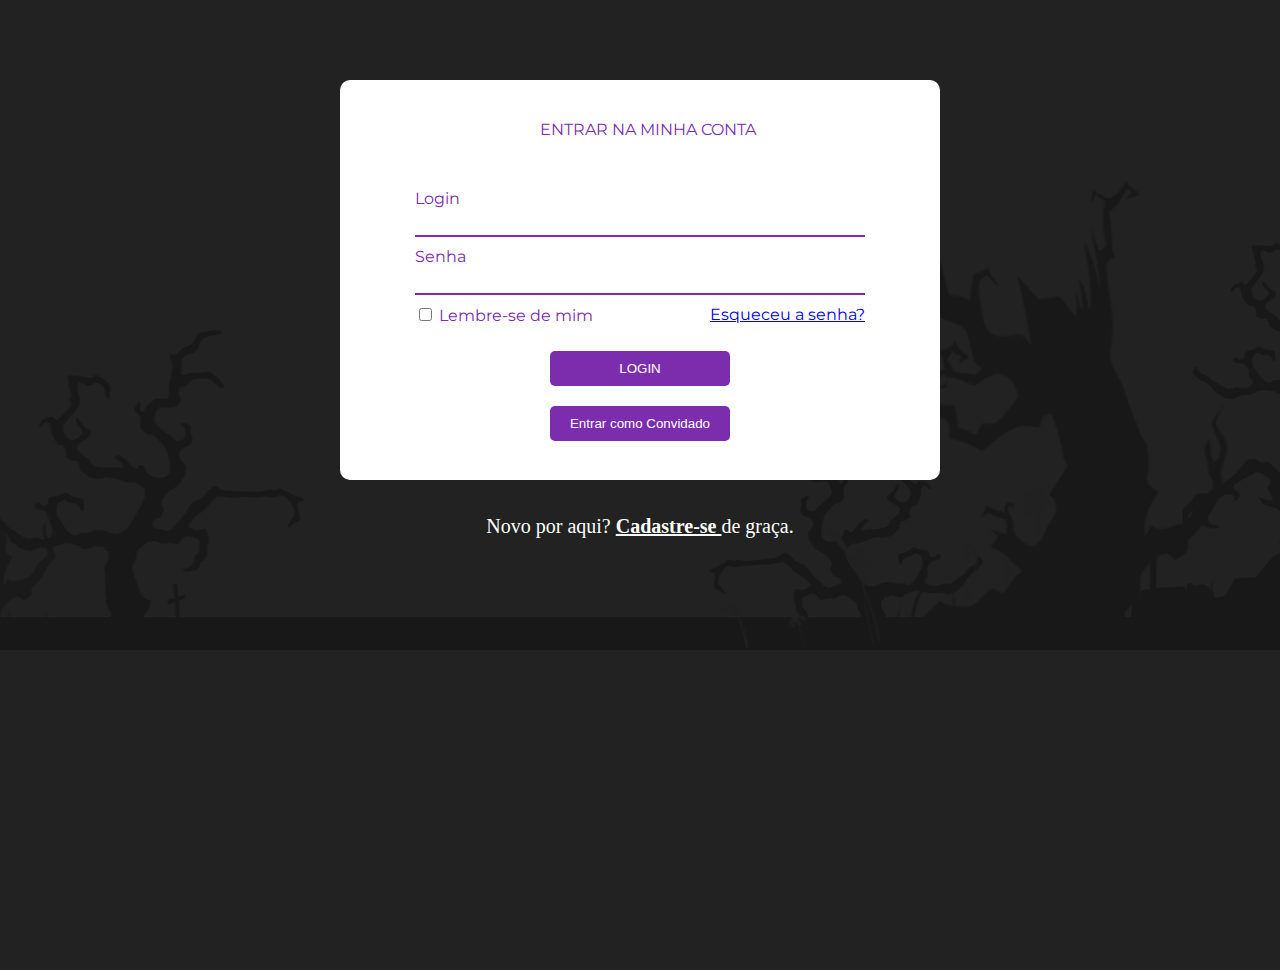
==== AlteracaoSkins/AlteracaoSkins.html @ 25cbc479 "Guarda-rotas" ====
<!DOCTYPE html>
<html lang="en">

<head>
  <meta charset="UTF-8">
  <meta name="viewport" content="width=device-width,initial-scale=1.0">
  <title>Zhang - Alteração de Skins</title>
  <link rel="stylesheet" href="./AlteracaoSkins.css">
  <link rel="stylesheet" href="https://cdnjs.cloudflare.com/ajax/libs/font-awesome/4.7.0/css/font-awesome.min.css">
  <script type="text/javascript" src="./../Shared/Shared.js"></script>
  <link type="text/css" href="./../Shared/Shared.css" rel="stylesheet" />

</head>
<body>
  <script src="./AlteracaoSkins.js" defer></script>
  <script>areaLogada()</script>
  <div id="menu"></div>

  <div class="container-skin">
    <main id="main">
      <div id="showCase" class="showCase">
        <nav id="filterNav"class="nav">
        <li><h5 id="allFilter">ALL <i class="fa fa-th-large"></i></h5></li>
          <li><h5 id="1to20Filter">1 - 20</h5></li>
          <li><h5 id="21to50Filter">21 - 50</h5></li>
          <li><h5 id="51to75Filter">51 - 75</h5></li>
          <li><h5 id="76t0100Filter">76 - 100</h5></li>
          <li><h5 id="vipFilter">VIP <i class="fa fa-star chequed"></i></h5></li>
        </nav>
        <div id="cardBoard" class="cardBoard"></div>
      </div>
      <div id="changingRoom" class="changingRoom">
        <canvas id="canvas"></canvas>
      </div>
    </main>
  </div>
</body>
</html>
---- AlteracaoSkins/AlteracaoSkins.css ----
@import url('https://fonts.gloogleapis.com/css2?family=Poppings:wght@200;400;600&display=swap');

body{
    margin: 0;
}
.container-skin { 
    box-sizing: border-box;
    font-family: "Poppins", sans-serif;
    margin: 0;
    background-color: #222;
    height: 100vh;
    width: 100vw;
}

header {    
    color: white;
}

main {
    display: flex;
    align-items: center;
    justify-content: center;
    background-color: #522365 ;
    width: 100%;
    height: 89.5%;
}

.nav-bar {
    display: flex;
    align-items: center;
    justify-content: space-between;
    color: white;   
}

.nav-bar h1 {
    padding-left: 8rem;
}

.nav-links {
    display: flex;
    list-style: none;
}

.nav-links li {
    padding-right: 8rem;
    padding-left: 1.2rem;
    font-size: 1.2 rem;
    border-left: 3px solid #522365;
}

.skin {
    background-color: #713897 ;
    border-radius: 3px;
    box-shadow: 0 4px 5px rgba(0, 0, 0, 0.2);
    margin: 0.5rem 0.5rem;    
    overflow: hidden;
    width: 150px;
    height: 200px;
}

.skin:hover {
    border: 3px solid #9E32E6; 
    cursor: pointer;
}

.skinSelected {
    border: 3px solid #EBBE20;
}

.skinSelected:hover {
    border: 3px solid #EBBE20; 
    cursor: pointer;
}



.skin img {
    width: 150px;
    height: 150px;
}

.skin-info {
    align-items: center;
    color: #eee;
    display: flex;
    justify-content: space-between;
    padding: 0.5rem 1rem 1rem;
    letter-spacing: 1px;
    height: 50px;
}

.skin-info h5 {
    margin: 0;
    align-self: center;
}

.skin-info span {
    background-color: #5E2873;
    border-radius: 3px;
    padding: 0.1rem 0.5rem;
}

.skin-info i {
    color: darkgoldenrod;
    padding: 0.1rem 0.5rem;
}

.showCase {
    display: flex;
    flex-wrap: wrap;
    align-items: center;
    justify-content: center;
    max-width: 50%;
    padding-left: 3rem;
    height: 80%;
}

.nav {
    display: flex;
    align-content: center;
    justify-content: space-between;
    list-style: none;
    background-color: #5E2873;
    border-radius: 3px;
    box-shadow: 0 4px 5px rgba(0, 0, 0, 0.2);
    margin-bottom: 0.5rem;
    color: #eee; 
    font-size: 13px;   
}

.nav li {
    display: flex;    
}

.nav li h5 {
    margin: 0;    
    padding: 1rem 2rem;
}

.nav li h5:hover {
    background-color: #9E32E6;
    cursor: pointer;
}

#vipFilter {
    background-color: darkgoldenrod;
    color: #5E2873;
}

#vipFilter:hover {
    background-color: #9E32E6;
    color:  darkgoldenrod;
}

#allFilter:hover {
    color: #5E2873;
    background-color: #9E32E6;
}

.cardBoard {    
    display: flex;
    flex-wrap: wrap;
    background-color: #5E2873;
    border-radius: 3px;
    box-shadow: 0 4px 5px rgba(0, 0, 0, 0.2);
    align-content: flex-start;
    overflow: auto;
    justify-content:  center;
    width: 100%;
    height: 100%;
}

.cardBoard::-webkit-scrollbar {
    width: 10px;
}


.cardBoard::-webkit-scrollbar-thumb {    
    border-radius: 50px;
    background-color: #713897;
}

.cardBoard::-webkit-scrollbar-thumb:hover {   
    background-color: #9E32E6;
}

.changingRoom {           
    width: 50%;
    height: 75%;
    display: flex;
    justify-content: center;
    align-items: center;
}

.changingRoom img {
    margin: 0;    
    position:relative;
    top:30%;
    left:30%;
    margin-top:-50px;
    margin-left:-50px;
    width: 400px;
}

#canvas {
    width: 300px;
    height: 400px;
}
---- Shared/Shared.css ----
@import url('https://fonts.gloogleapis.com/css2?family=Poppings:wght@200;400;600&display=swap');
@import url('https://fonts.googleapis.com/css2?family=Courgette&display=swap');

.nav-bar-menu {
    display: flex !important;
    align-items: center !important;
    justify-content: space-between !important;
    color: white !important;
}

.nav-bar-menu h1 {
    padding-left: 8rem !important;
}

.nav-links-menu {
    display: flex !important;
    list-style: none !important;
}

.nav-links-menu li {
    padding-right: 8rem !important;
    padding-left: 1.2rem !important;
    font-size: 1.2 rem !important;
    border-left: 3px solid #522365 !important;
    width: 100px !important;
}

.nav-links-menu li a {
    color: white !important;
    width: 100% !important;
    height: 100% !important;

}

.menu-jogo-menu{
    background-color: #2b1236 !important;
    max-height: 80px !important;
}

.logo-menu{
    font-size: 10px !important;
    text-align: left !important;
    font-family: "Times New Roman", Times, serif !important;
}
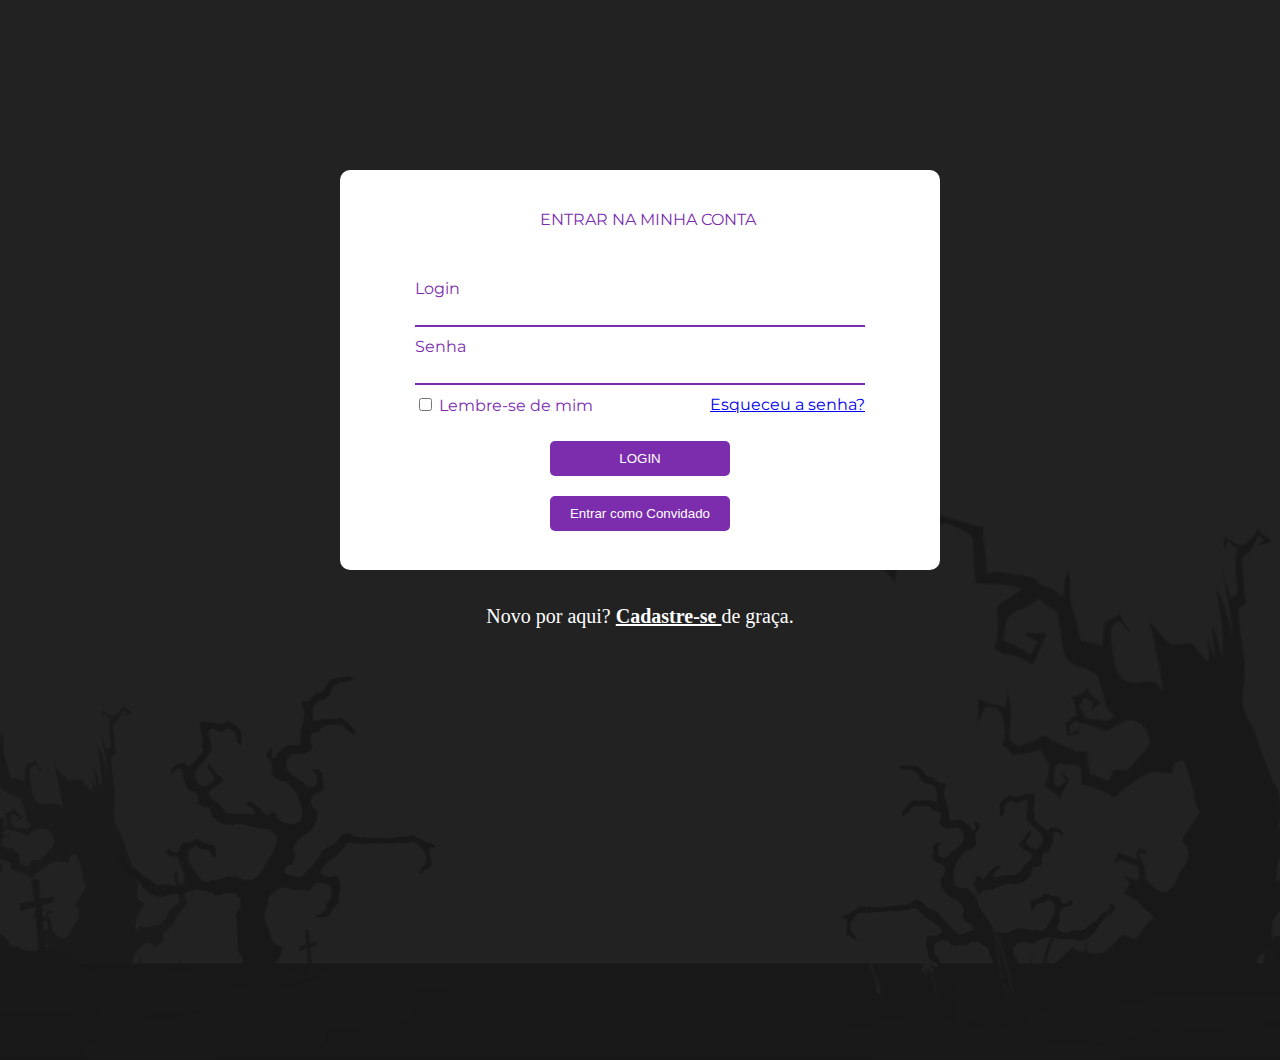
==== commit 7e853fce: "Ajustes da compra de skin e seleção de skin" ====
--- a/AlteracaoSkins/AlteracaoSkins.html
+++ b/AlteracaoSkins/AlteracaoSkins.html
@@ -7,6 +7,10 @@
   <title>Zhang - Alteração de Skins</title>
   <link rel="stylesheet" href="./AlteracaoSkins.css">
   <link rel="stylesheet" href="https://cdnjs.cloudflare.com/ajax/libs/font-awesome/4.7.0/css/font-awesome.min.css">
+ 
+    <link type="text/css" href="./../bootstrap-4.5.3-dist/css/bootstrap.min.css" rel="stylesheet" />
+    <link rel="stylesheet" href="https://cdn.jsdelivr.net/npm/bootstrap@4.5.3/dist/css/bootstrap.min.css" integrity="sha384-TX8t27EcRE3e/ihU7zmQxVncDAy5uIKz4rEkgIXeMed4M0jlfIDPvg6uqKI2xXr2" crossorigin="anonymous">
+    
   <script type="text/javascript" src="./../Shared/Shared.js"></script>
   <link type="text/css" href="./../Shared/Shared.css" rel="stylesheet" />
 
@@ -15,24 +19,21 @@
   <script src="./AlteracaoSkins.js" defer></script>
   <script>areaLogada()</script>
   <div id="menu"></div>
-
-  <div class="container-skin">
-    <main id="main">
-      <div id="showCase" class="showCase">
-        <nav id="filterNav"class="nav">
-        <li><h5 id="allFilter">ALL <i class="fa fa-th-large"></i></h5></li>
-          <li><h5 id="1to20Filter">1 - 20</h5></li>
-          <li><h5 id="21to50Filter">21 - 50</h5></li>
-          <li><h5 id="51to75Filter">51 - 75</h5></li>
-          <li><h5 id="76t0100Filter">76 - 100</h5></li>
-          <li><h5 id="vipFilter">VIP <i class="fa fa-star chequed"></i></h5></li>
-        </nav>
-        <div id="cardBoard" class="cardBoard"></div>
-      </div>
-      <div id="changingRoom" class="changingRoom">
-        <canvas id="canvas"></canvas>
-      </div>
-    </main>
+  <div id="main" class="container-skin d-flex justify-content-center align-items-start">
+    <div id="showCase" class="showCase container-showCase">
+      <nav id="filterNav"class="nav container-nav d-flex justify-content-between">
+      <li><h5 id="allFilter" class="d-flex justify-content-center">ALL <i class="fa fa-th-large"></i></h5></li>
+        <li><h5 id="Initial" class="d-flex justify-content-center">INICIANTES</h5></li>
+        <li><h5 id="21to50Filter" class="d-flex justify-content-center">MEDIANAS</h5></li>
+        <li><h5 id="51to75Filter" class="d-flex justify-content-center">AVANÇADAS</h5></li>
+        <li><h5 id="76t0100Filter" class="d-flex justify-content-center">ZMASTER</h5></li>
+        <li><h5 id="vipFilter" class="d-flex justify-content-center">VIP <i class="fa fa-star chequed"></i></h5></li>
+      </nav>
+      <div id="cardBoard" class="cardBoard"></div>
+    </div>
+    <div id="changingRoom" class="changingRoom container-changeRoom">
+      <canvas id="canvas"></canvas>
+    </div>
   </div>
 </body>
 </html>--- a/AlteracaoSkins/AlteracaoSkins.css
+++ b/AlteracaoSkins/AlteracaoSkins.css
@@ -2,27 +2,14 @@
 
 body{
     margin: 0;
+    height: 100vh;
 }
 .container-skin { 
-    box-sizing: border-box;
     font-family: "Poppins", sans-serif;
     margin: 0;
-    background-color: #222;
-    height: 100vh;
-    width: 100vw;
-}
-
-header {    
-    color: white;
-}
-
-main {
-    display: flex;
-    align-items: center;
-    justify-content: center;
-    background-color: #522365 ;
+    background-color: #522365;
+    height: 91.55%;
     width: 100%;
-    height: 89.5%;
 }
 
 .nav-bar {
@@ -112,6 +99,7 @@
     justify-content: center;
     max-width: 50%;
     padding-left: 3rem;
+    padding-top: 1rem;
     height: 80%;
 }
 
@@ -125,16 +113,17 @@
     box-shadow: 0 4px 5px rgba(0, 0, 0, 0.2);
     margin-bottom: 0.5rem;
     color: #eee; 
-    font-size: 13px;   
 }
 
 .nav li {
-    display: flex;    
+    width: 16.66%;
+    height: 60px;
 }
 
 .nav li h5 {
     margin: 0;    
     padding: 1rem 2rem;
+    font-size: small;
 }
 
 .nav li h5:hover {
--- a/Shared/Shared.css
+++ b/Shared/Shared.css
@@ -1,11 +1,12 @@
-@import url('https://fonts.gloogleapis.com/css2?family=Poppings:wght@200;400;600&display=swap');
-@import url('https://fonts.googleapis.com/css2?family=Courgette&display=swap');
-
 .nav-bar-menu {
     display: flex !important;
     align-items: center !important;
     justify-content: space-between !important;
     color: white !important;
+    font-size: 1rem !important;
+    font-weight: 400 !important;
+    line-height: 1.5 !important;
+    text-align: left !important;
 }
 
 .nav-bar-menu h1 {
@@ -35,10 +36,22 @@
 .menu-jogo-menu{
     background-color: #2b1236 !important;
     max-height: 80px !important;
+    font-family: 'Montserrat', sans-serif!important;
 }
 
 .logo-menu{
     font-size: 10px !important;
     text-align: left !important;
     font-family: "Times New Roman", Times, serif !important;
+    box-sizing: border-box !important;
 }
+
+.logo-menu h1{
+    display: block;
+    font-size: 2em;
+    margin-block-start: 0.67em;
+    margin-block-end: 0.67em;
+    margin-inline-start: 0px;
+    margin-inline-end: 0px;
+    font-weight: bold;
+}
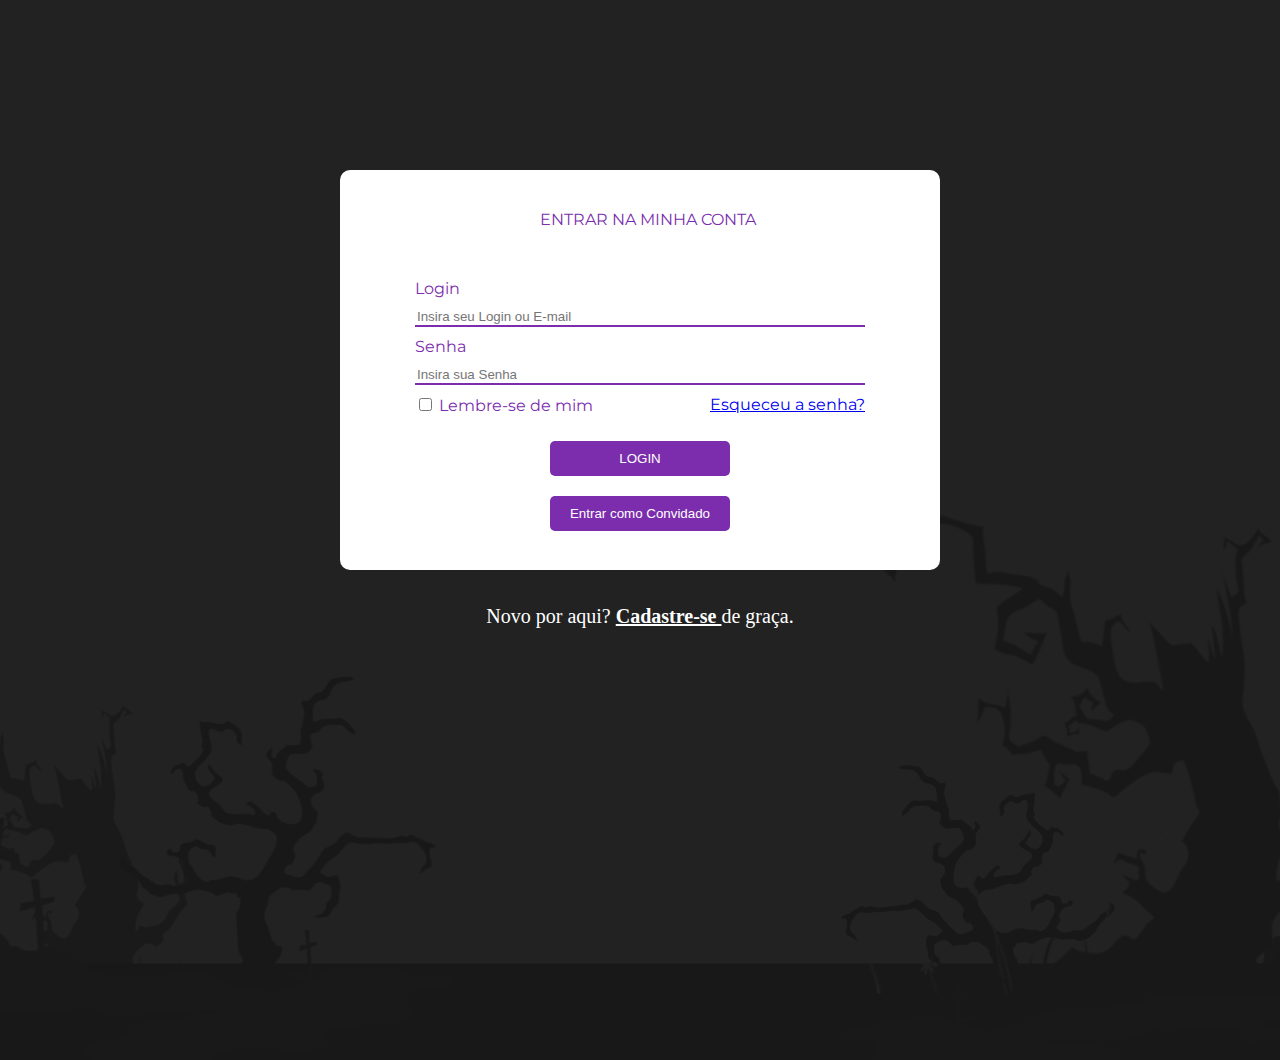
==== commit 03fd6405: "Alteração de skins ok - falta thumbnail" ====
--- a/AlteracaoSkins/AlteracaoSkins.html
+++ b/AlteracaoSkins/AlteracaoSkins.html
@@ -21,18 +21,22 @@
   <div id="menu"></div>
   <div id="main" class="container-skin d-flex justify-content-center align-items-start">
     <div id="showCase" class="showCase container-showCase">
-      <nav id="filterNav"class="nav container-nav d-flex justify-content-between">
+      <!-- <nav id="filterNav"class="nav container-nav d-flex justify-content-between">
       <li><h5 id="allFilter" class="d-flex justify-content-center">ALL <i class="fa fa-th-large"></i></h5></li>
         <li><h5 id="Initial" class="d-flex justify-content-center">INICIANTES</h5></li>
         <li><h5 id="21to50Filter" class="d-flex justify-content-center">MEDIANAS</h5></li>
         <li><h5 id="51to75Filter" class="d-flex justify-content-center">AVANÇADAS</h5></li>
         <li><h5 id="76t0100Filter" class="d-flex justify-content-center">ZMASTER</h5></li>
         <li><h5 id="vipFilter" class="d-flex justify-content-center">VIP <i class="fa fa-star chequed"></i></h5></li>
-      </nav>
+      </nav> -->
       <div id="cardBoard" class="cardBoard"></div>
     </div>
     <div id="changingRoom" class="changingRoom container-changeRoom">
-      <canvas id="canvas"></canvas>
+      <!-- <canvas id="canvas"></canvas> -->
+      <div>
+        <div class="col-4" id='div-canvas'>
+        </div>
+      </div>
     </div>
   </div>
 </body>
--- a/AlteracaoSkins/AlteracaoSkins.css
+++ b/AlteracaoSkins/AlteracaoSkins.css
@@ -1,4 +1,4 @@
-@import url('https://fonts.gloogleapis.com/css2?family=Poppings:wght@200;400;600&display=swap');
+/* @import url('https://fonts.gloogleapis.com/css2?family=Poppings:wght@200;400;600&display=swap'); */
 
 body{
     margin: 0;
@@ -98,6 +98,7 @@
     align-items: center;
     justify-content: center;
     max-width: 50%;
+    min-width: 50%;
     padding-left: 3rem;
     padding-top: 1rem;
     height: 80%;
@@ -192,6 +193,22 @@
 }
 
 #canvas {
-    width: 300px;
-    height: 400px;
+    top: 50%;
+    padding-left: 50%;
+    /* padding-top: 250%; */
+    margin-top: 220%;
+    max-width: 300px;
+	max-height: 575px;
+    min-width: 300px;
+	min-height: 575px;
+}
+
+.skin-ativa{
+    color: greenyellow;
+}
+
+.canvas-thumbnail{
+    width: 100%;
+    height: 80%;
+    border: black 3px solid;
 }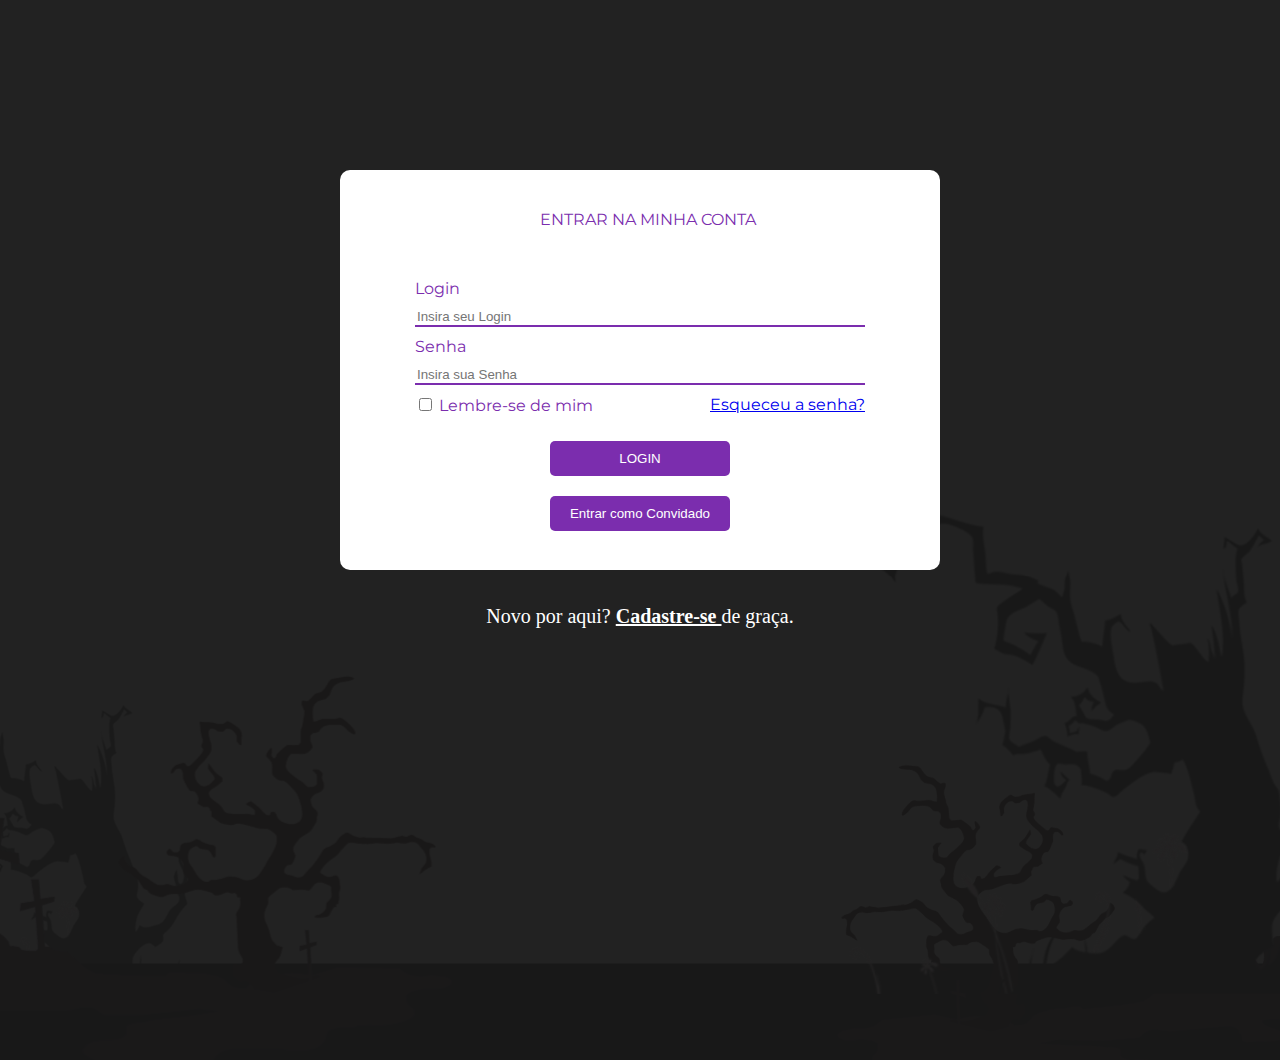
==== commit 44adc7f1: "Adição da tela de loading" ====
--- a/AlteracaoSkins/AlteracaoSkins.html
+++ b/AlteracaoSkins/AlteracaoSkins.html
@@ -7,19 +7,21 @@
   <title>Zhang - Alteração de Skins</title>
   <link rel="stylesheet" href="./AlteracaoSkins.css">
   <link rel="stylesheet" href="https://cdnjs.cloudflare.com/ajax/libs/font-awesome/4.7.0/css/font-awesome.min.css">
- 
-    <link type="text/css" href="./../bootstrap-4.5.3-dist/css/bootstrap.min.css" rel="stylesheet" />
-    <link rel="stylesheet" href="https://cdn.jsdelivr.net/npm/bootstrap@4.5.3/dist/css/bootstrap.min.css" integrity="sha384-TX8t27EcRE3e/ihU7zmQxVncDAy5uIKz4rEkgIXeMed4M0jlfIDPvg6uqKI2xXr2" crossorigin="anonymous">
-    
+
+  <link type="text/css" href="./../bootstrap-4.5.3-dist/css/bootstrap.min.css" rel="stylesheet" />
+  <link rel="stylesheet" href="https://cdn.jsdelivr.net/npm/bootstrap@4.5.3/dist/css/bootstrap.min.css"
+    integrity="sha384-TX8t27EcRE3e/ihU7zmQxVncDAy5uIKz4rEkgIXeMed4M0jlfIDPvg6uqKI2xXr2" crossorigin="anonymous">
+
   <script type="text/javascript" src="./../Shared/Shared.js"></script>
   <link type="text/css" href="./../Shared/Shared.css" rel="stylesheet" />
 
 </head>
+
 <body>
   <script src="./AlteracaoSkins.js" defer></script>
   <script>areaLogada()</script>
   <div id="menu"></div>
-  <div id="main" class="container-skin d-flex justify-content-center align-items-start">
+  <div id="main row" class="container-skin d-flex justify-content-center align-items-start">
     <div id="showCase" class="showCase container-showCase">
       <!-- <nav id="filterNav"class="nav container-nav d-flex justify-content-between">
       <li><h5 id="allFilter" class="d-flex justify-content-center">ALL <i class="fa fa-th-large"></i></h5></li>
@@ -39,5 +41,9 @@
       </div>
     </div>
   </div>
+  <div class="loading" id="div-loading">
+    <img class="img-loading" src='./../assets/Loading.gif' alt="Loading">
+  </div>
 </body>
+
 </html>--- a/AlteracaoSkins/AlteracaoSkins.css
+++ b/AlteracaoSkins/AlteracaoSkins.css
@@ -1,8 +1,7 @@
-/* @import url('https://fonts.gloogleapis.com/css2?family=Poppings:wght@200;400;600&display=swap'); */
-
 body{
-    margin: 0;
+    margin: 15vh;
     height: 100vh;
+    overflow: hidden;
 }
 .container-skin { 
     font-family: "Poppins", sans-serif;
@@ -193,14 +192,13 @@
 }
 
 #canvas {
-    top: 50%;
+    top: -250px;
     padding-left: 50%;
     /* padding-top: 250%; */
-    margin-top: 220%;
     max-width: 300px;
 	max-height: 575px;
     min-width: 300px;
-	min-height: 575px;
+    min-height: 575px;
 }
 
 .skin-ativa{
@@ -210,5 +208,29 @@
 .canvas-thumbnail{
     width: 100%;
     height: 80%;
-    border: black 3px solid;
+}
+
+#div-canvas{
+    z-index: 10;
+    top: -150px;
+    height: 100px;
+}
+
+.loading{
+    position: absolute;
+    top: 0;
+    left: 0;
+    border: 0;
+    background-color: rgba(0,0,0,0.4);
+    width: 100%;
+    height: 100%;
+    flex-direction: column;
+    justify-content: center;
+    align-items :center;
+    display: none;
+}
+
+.img-loading{
+    width: 150px;
+    height: 150px;
 }--- a/Shared/Shared.css
+++ b/Shared/Shared.css
@@ -55,3 +55,7 @@
     margin-inline-end: 0px;
     font-weight: bold;
 }
+
+#menu{
+    z-index: 99;
+}